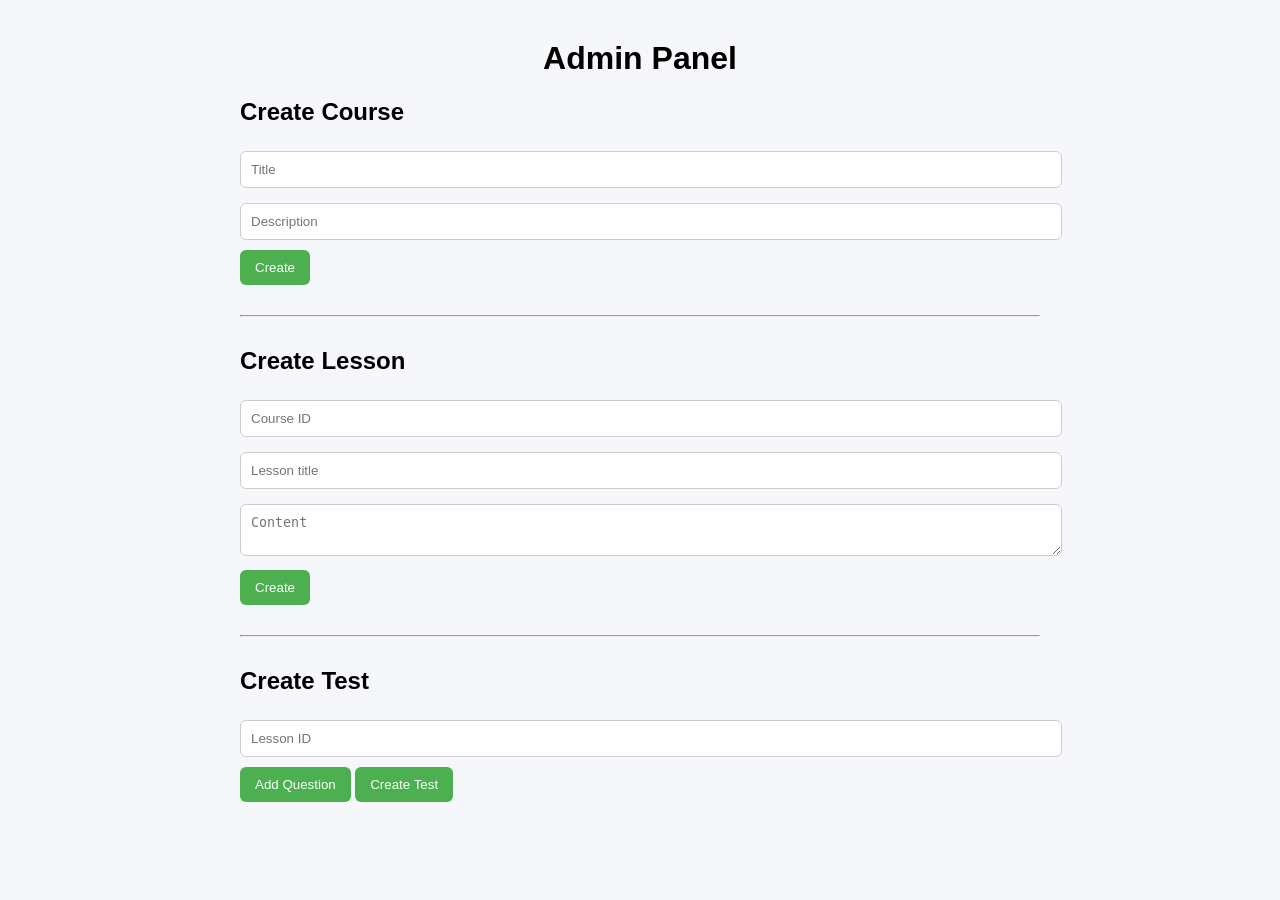
==== templates/admin.html @ f02ede3c "first commit" ====
<!DOCTYPE html>
<html>
<head>
    <title>Admin</title>
    <link rel="stylesheet" href="/static/style.css">
    <script defer src="/static/admin.js"></script>
</head>
<body>

<div class="container">

    <h1>Admin Panel</h1>

    <h2>Create Course</h2>
    <input id="courseTitle" placeholder="Title">
    <input id="courseDesc" placeholder="Description">
    <button onclick="createCourse()">Create</button>

    <hr>

    <h2>Create Lesson</h2>
    <input id="lessonCourseId" placeholder="Course ID">
    <input id="lessonTitle" placeholder="Lesson title">
    <textarea id="lessonContent" placeholder="Content"></textarea>
    <button onclick="createLesson()">Create</button>

    <hr>

    <h2>Create Test</h2>
    <input id="testLessonId" placeholder="Lesson ID">

    <div id="questions"></div>

    <button onclick="addQuestion()">Add Question</button>
    <button onclick="createTest()">Create Test</button>

</div>

</body>
</html>
---- static/style.css ----
body {
    font-family: Arial, sans-serif;
    background: #f5f7fa;
    margin: 0;
    padding: 0;
}

.container {
    width: 800px;
    margin: 40px auto;
}

h1 {
    text-align: center;
}

.card {
    background: white;
    padding: 20px;
    margin: 15px 0;
    border-radius: 10px;
    box-shadow: 0 2px 8px rgba(0,0,0,0.1);
}

button {
    background: #4CAF50;
    color: white;
    border: none;
    padding: 10px 15px;
    border-radius: 6px;
    cursor: pointer;
}

button:hover {
    background: #45a049;
}

input, textarea {
    width: 100%;
    padding: 10px;
    margin: 5px 0 10px 0;
    border-radius: 6px;
    border: 1px solid #ccc;
}

a {
    text-decoration: none;
    color: #4CAF50;
    font-weight: bold;
}

hr {
    margin: 30px 0;
}
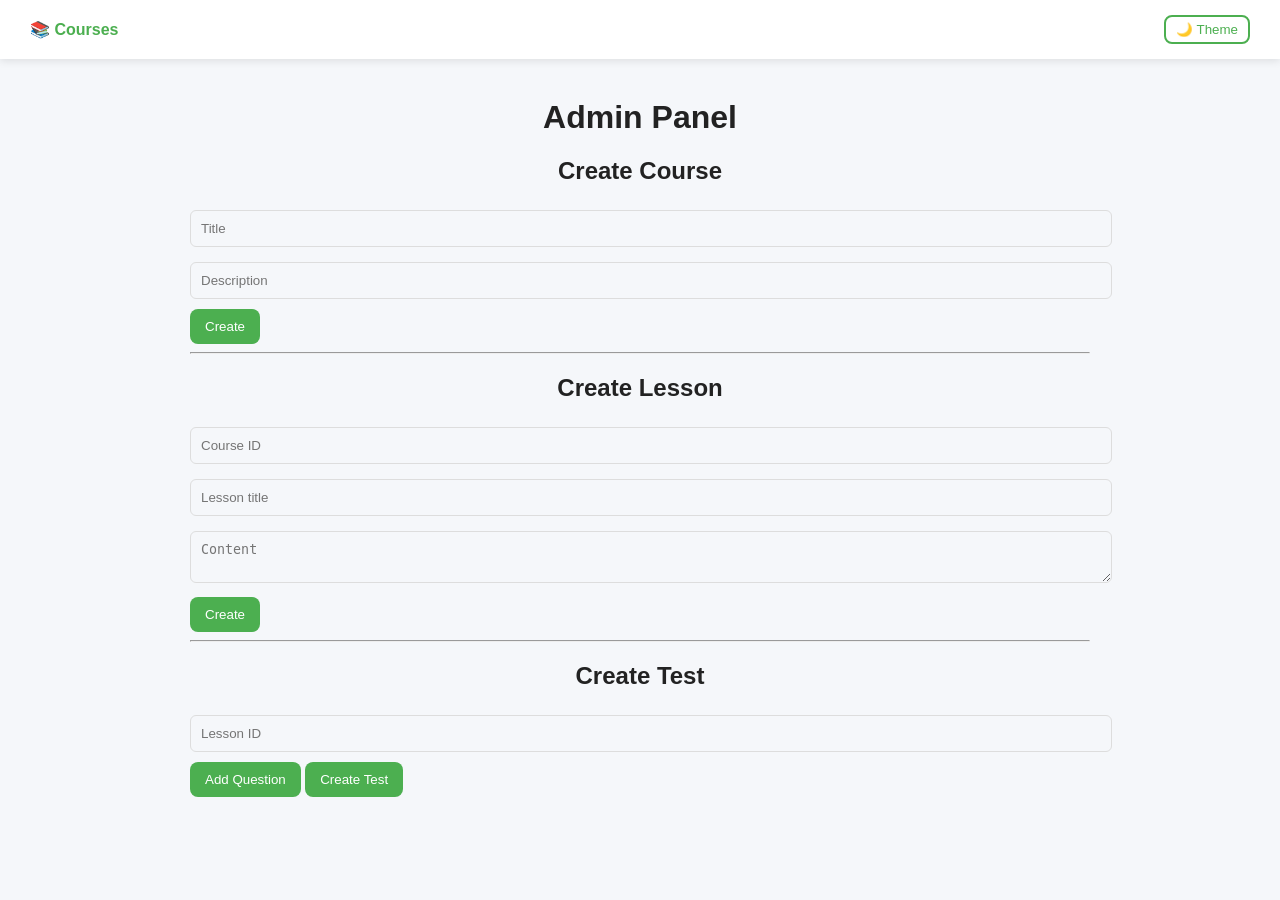
==== commit cbf41146: "up UX" ====
--- a/templates/admin.html
+++ b/templates/admin.html
@@ -6,7 +6,10 @@
     <script defer src="/static/admin.js"></script>
 </head>
 <body>
-
+<div class="navbar">
+    <a href="/">📚 Courses</a>
+    <button class="toggle-btn" onclick="toggleTheme()">🌙 Theme</button>
+</div>
 <div class="container">
 
     <h1>Admin Panel</h1>
--- a/static/style.css
+++ b/static/style.css
@@ -1,38 +1,61 @@
+:root {
+    --bg: #f5f7fa;
+    --text: #222;
+    --card: #ffffff;
+    --primary: #4CAF50;
+    --border: #ddd;
+}
+
+body.dark {
+    --bg: #1e1e1e;
+    --text: #f1f1f1;
+    --card: #2a2a2a;
+    --primary: #66bb6a;
+    --border: #444;
+}
+
 body {
     font-family: Arial, sans-serif;
-    background: #f5f7fa;
+    background: var(--bg);
+    color: var(--text);
     margin: 0;
     padding: 0;
+    transition: 0.3s;
 }
 
 .container {
-    width: 800px;
+    width: 900px;
     margin: 40px auto;
 }
 
-h1 {
+h1, h2 {
     text-align: center;
 }
 
 .card {
-    background: white;
+    background: var(--card);
     padding: 20px;
     margin: 15px 0;
-    border-radius: 10px;
-    box-shadow: 0 2px 8px rgba(0,0,0,0.1);
+    border-radius: 12px;
+    box-shadow: 0 4px 12px rgba(0,0,0,0.1);
+    transition: 0.3s;
+}
+
+.card:hover {
+    transform: translateY(-3px);
 }
 
 button {
-    background: #4CAF50;
+    background: var(--primary);
     color: white;
     border: none;
     padding: 10px 15px;
-    border-radius: 6px;
+    border-radius: 8px;
     cursor: pointer;
 }
 
 button:hover {
-    background: #45a049;
+    opacity: 0.9;
 }
 
 input, textarea {
@@ -40,15 +63,29 @@
     padding: 10px;
     margin: 5px 0 10px 0;
     border-radius: 6px;
-    border: 1px solid #ccc;
+    border: 1px solid var(--border);
+    background: transparent;
+    color: var(--text);
 }
 
 a {
+    color: var(--primary);
     text-decoration: none;
-    color: #4CAF50;
     font-weight: bold;
 }
 
-hr {
-    margin: 30px 0;
+.navbar {
+    display: flex;
+    justify-content: space-between;
+    align-items: center;
+    padding: 15px 30px;
+    background: var(--card);
+    box-shadow: 0 2px 8px rgba(0,0,0,0.1);
+}
+
+.toggle-btn {
+    background: none;
+    border: 2px solid var(--primary);
+    color: var(--primary);
+    padding: 5px 10px;
 }
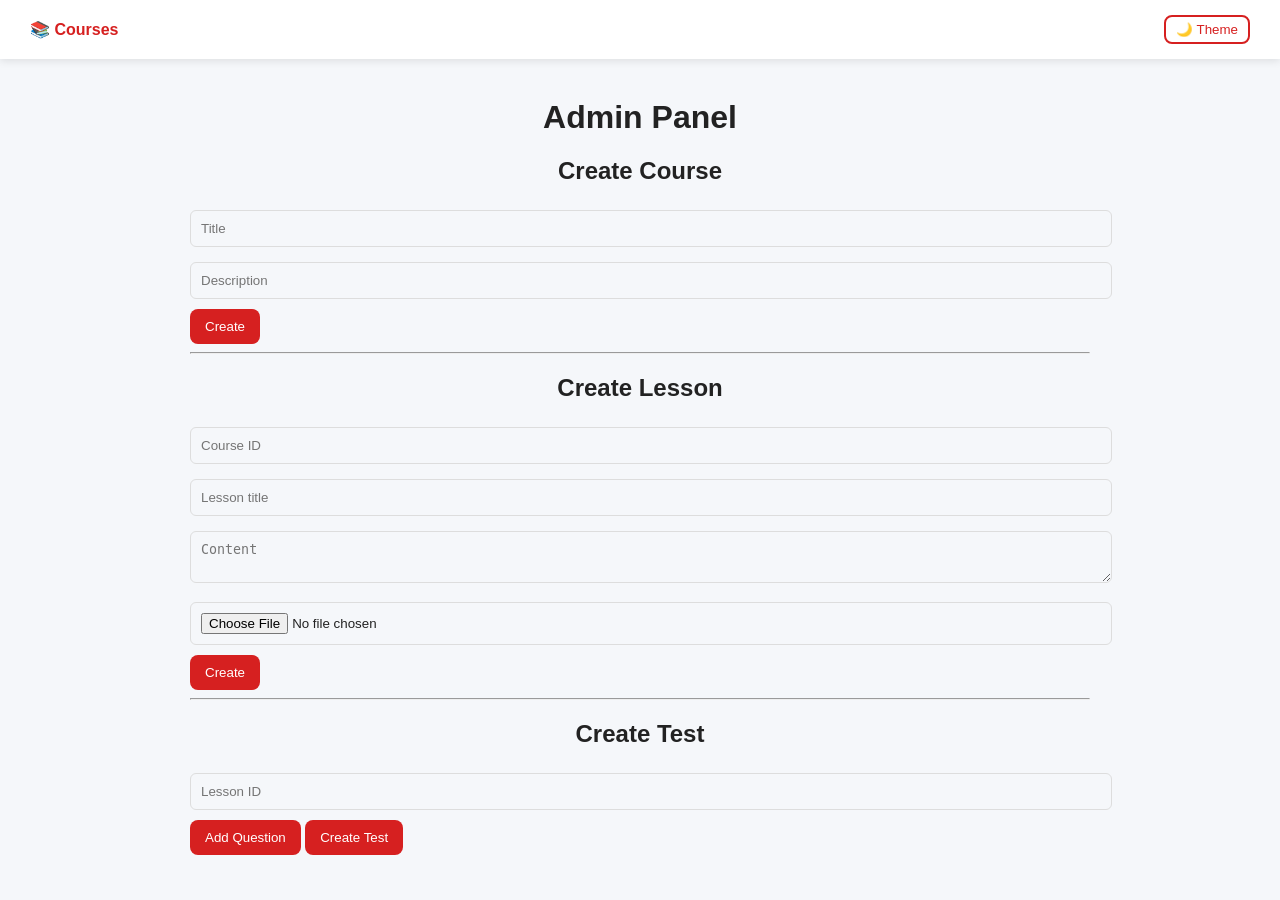
==== commit 425b761d: "add picture support" ====
--- a/templates/admin.html
+++ b/templates/admin.html
@@ -25,6 +25,7 @@
     <input id="lessonCourseId" placeholder="Course ID">
     <input id="lessonTitle" placeholder="Lesson title">
     <textarea id="lessonContent" placeholder="Content"></textarea>
+    <input type="file" id="lessonImage">
     <button onclick="createLesson()">Create</button>
 
     <hr>
--- a/static/style.css
+++ b/static/style.css
@@ -2,7 +2,7 @@
     --bg: #f5f7fa;
     --text: #222;
     --card: #ffffff;
-    --primary: #4CAF50;
+    --primary: #D62020;
     --border: #ddd;
 }
 
@@ -10,7 +10,7 @@
     --bg: #1e1e1e;
     --text: #f1f1f1;
     --card: #2a2a2a;
-    --primary: #66bb6a;
+    --primary: #7020D6;
     --border: #444;
 }
 
